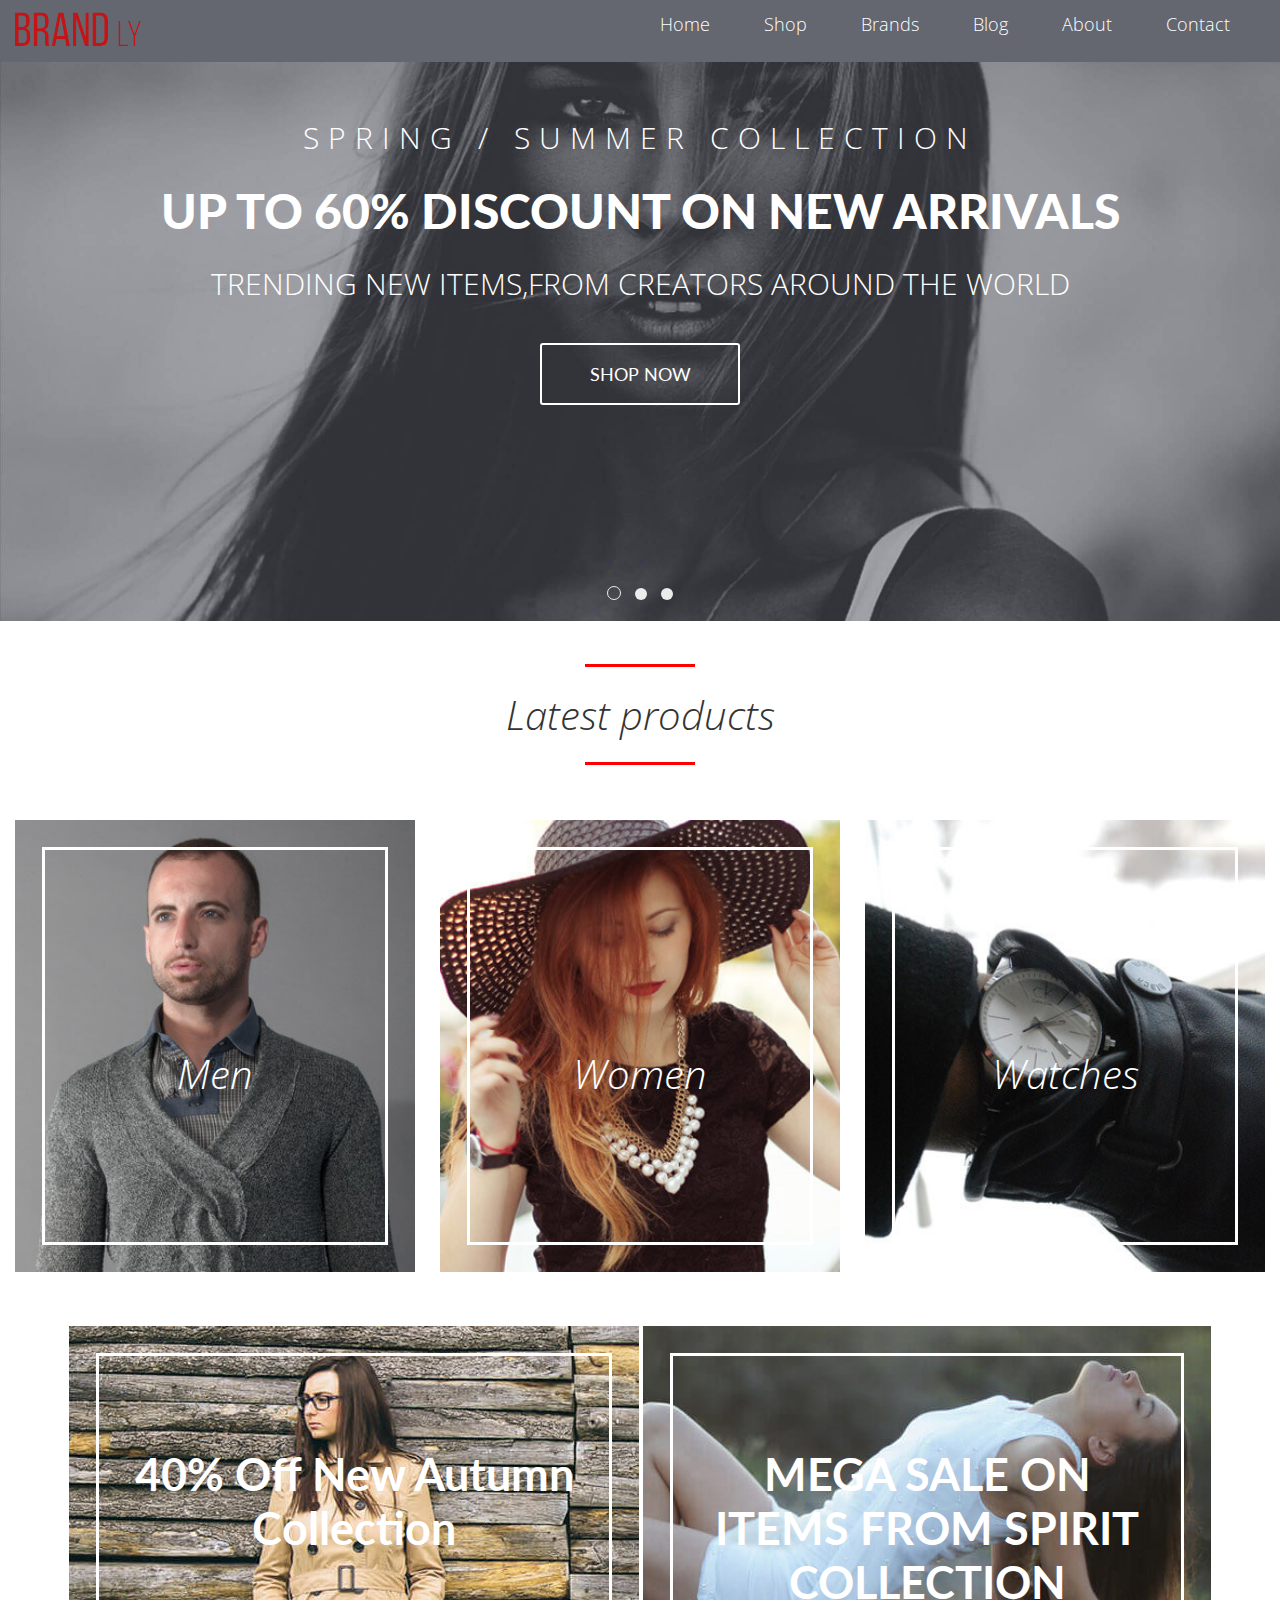
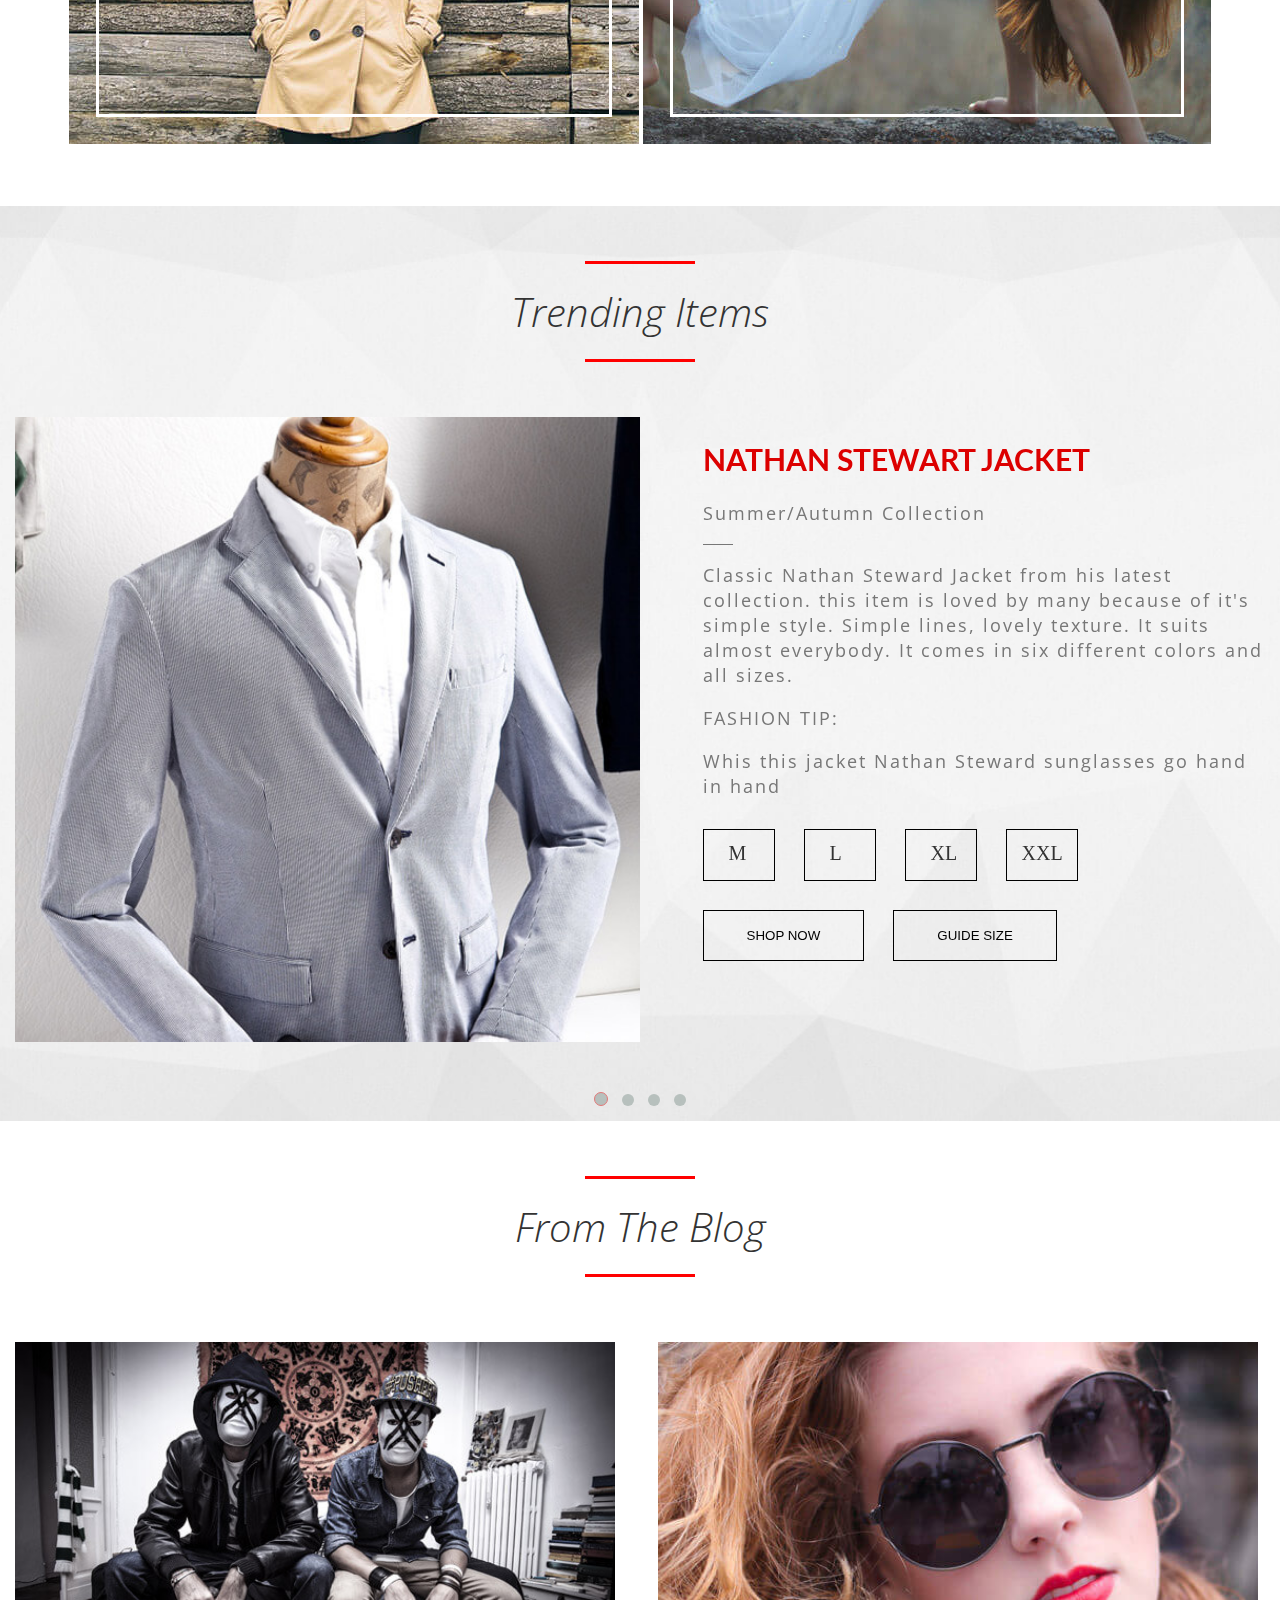
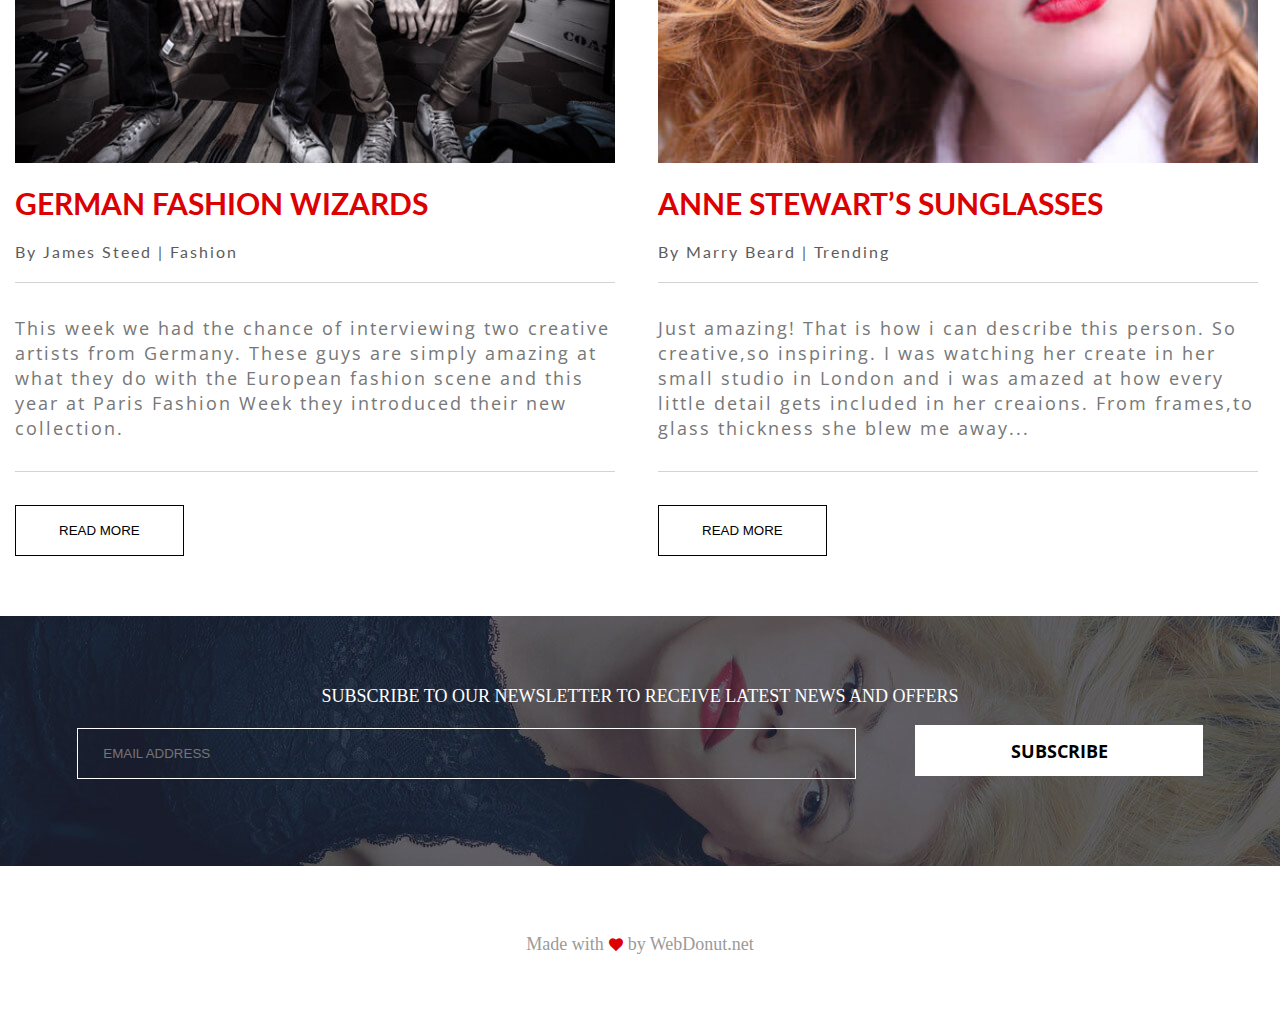
==== index.html @ 44bd0c4a "first push" ====
<!DOCTYPE html>
<html lang="en">
<head>
    <meta charset="UTF-8">
    <title>BrandLy</title>
    <link href='https://fonts.googleapis.com/css?family=Open+Sans:300,300italic,700' rel='stylesheet' type='text/css'>
    <link href='https://fonts.googleapis.com/css?family=Lato:400,700,900' rel='stylesheet' type='text/css'>
    <link rel="stylesheet" href="css/owl.theme.css">
    <link rel="stylesheet" href="css/owl.carousel.css">
    <link rel="stylesheet" href="font/flaticon.css">
    <link rel="stylesheet" href="css/style.css">
    <script src="https://ajax.googleapis.com/ajax/libs/jquery/2.2.0/jquery.min.js"></script>
</head>
<body>
    <header>
       <div id="top-menu" class="header-nav changed">
            <div class="container">
                <div class="logo">
                    <a href="#" title="brandly_logo"><img alt="brandly_logo" src="images/logo.png"></a>
                </div>
                <nav class="menu">
                    <input type="checkbox" id="nav-trigger" class="nav-trigger" />
                    <label class="btn-menu" for="nav-trigger">
                        <span class="first"></span>
                        <span class="second"></span>
                        <span class="third"></span>
                    </label>
                    <ul class="menu top">
                        <li><a title="Home" href="">Home</a></li>
                        <li><a title="Shop" href="">Shop</a></li>
                        <li><a title="Brands" href="">Brands</a></li>
                        <li><a title="Blog" href="">Blog</a></li>
                        <li><a title="About" href="">About</a></li>
                        <li><a title="Contact" href="">Contact</a></li>
                    </ul>
                </nav>
            </div>
       </div>
        <div id="owl-demo" class="owl-carousel owl-theme  top-slider">
            <div class="item">
                <img src="images/banner.jpg">

                    <div class="info">
                        <div class="container">
                <div class="SS_Collect">
                    <h4>Spring / Summer Collection</h4>
                </div>
                <div class="discount">
                    <h1>UP TO 60% DISCOUNT ON NEW ARRIVALS</h1>
                </div>
                <div class="trend">
                    <h4>TRENDING NEW ITEMS,FROM CREATORS AROUND THE WORLD</h4>
                </div>
                <button type="submit">SHOP NOW</button>
            </div>
        </div>
            </div>
            <div class="item">
                <img src="images/banner-2.jpg">

                    <div class="info">
                        <div class="container">
                        <div class="SS_Collect">
                            <h4>Spring / Summer Collection</h4>
                        </div>
                        <div class="discount">
                            <h1>UP TO 60% DISCOUNT ON NEW ARRIVALS</h1>
                        </div>
                        <div class="trend">
                            <h4>TRENDING NEW ITEMS,FROM CREATORS AROUND THE WORLD</h4>
                        </div>
                        <button type="submit">SHOP NOW</button>
                    </div>
                </div>
            </div>
            <div class="item">
                <img src="images/banner-3.jpg">
                <div class="info">
                <div class="container">

                        <div class="SS_Collect">
                            <h4>Spring / Summer Collection</h4>
                        </div>
                        <div class="discount">
                            <h1>UP TO 60% DISCOUNT ON NEW ARRIVALS</h1>
                        </div>
                        <div class="trend">
                            <h4>TRENDING NEW ITEMS,FROM CREATORS AROUND THE WORLD</h4>
                        </div>
                        <button type="submit">SHOP NOW</button>
                    </div>
                </div>
            </div>
        </div>
    </header>
    <div class="main-content">
        <div class="container">
            <div class="block latest">
                <div class="block-title">
                    <hr/>
                    <h3>Latest products</h3>
                    <hr/>
                </div>
                <div class="latest-products">
                    <figure class="product men">
                        <img alt="man" src="images/men.jpg">
                        <div class="mask"></div>
                        <figcaption><h3>Men</h3></figcaption>
                    </figure>
                    <figure class="product women">
                        <img alt="woman" src="images/women.jpg">
                        <div class="mask"></div>
                        <figcaption><h3>Women</h3></figcaption>
                    </figure>
                    <figure class="product watches">
                        <img alt="watch" src="images/watch.jpg">
                        <div class="mask"></div>
                        <figcaption><h3>Watches</h3></figcaption>
                    </figure>
                </div>
                <div class="collect">
                    <figure class="product autumn">
                        <img alt="woman" src="images/woman_1.jpg">
                        <div class="mask"></div>
                        <figcaption><h2>40% Off New Autumn Collection</h2></figcaption>
                    </figure>
                    <figure class="product spirit">
                        <img alt="woman" src="images/woman_2.jpg">
                        <div class="mask"></div>
                        <figcaption><h2>MEGA SALE ON ITEMS FROM SPIRIT COLLECTION</h2></figcaption>
                    </figure>
                </div>
            </div>
        </div>
        <div class="block trending">
            <div class="container">
                <div class="block-title">
                    <hr/>
                    <h3>Trending Items</h3>
                    <hr/>
                </div>
                <div id="owl-demo" class="owl-carousel owl-theme">
                    <div class="item">
                        <figure class="trending-img">
                            <img src="images/suit.jpg" alt="men's jacket">
                        </figure>
                        <div class="trending-caption">
                            <h4>NATHAN STEWART JACKET</h4>
                            <p>Summer/Autumn Collection</p>
                            <hr>
                            <p>Classic Nathan Steward Jacket from his latest collection.
                            this item is loved by many because of it's simple style.
                            Simple lines, lovely texture. It suits almost everybody.
                            It comes in six different colors and all sizes.</p>
                            <p>FASHION TIP:</p>
                            <p>Whis this jacket Nathan Steward sunglasses go hand in hand</p>
                            <form class="size">
                                <input type="checkbox" id="m-size">
                                <label for="m-size"></label>
                                <input type="checkbox" id="l-size">
                                <label for="l-size"></label>
                                <input type="checkbox" id="xl-size">
                                <label for="xl-size"></label>
                                <input type="checkbox" id="xxl-size">
                                <label for="xxl-size"></label>
                                <button>SHOP NOW</button>
                                <button>GUIDE SIZE</button>
                            </form>
                        </div>
                    </div>
                    <div class="item">
                        <figure class="trending-img">
                            <img src="images/suit.jpg" alt="men's jacket">
                        </figure>
                        <div class="trending-caption">
                            <h4>NATHAN STEWART JACKET</h4>
                            <p>Summer/Autumn Collection</p>
                            <hr>
                            <p>Classic Nathan Steward Jacket from his latest collection.
                                this item is loved by many because of it's simple style.
                                Simple lines, lovely texture. It suits almost everybody.
                                It comes in six different colors and all sizes.</p>
                            <p>FASHION TIP:</p>
                            <p>Whis this jacket Nathan Steward sunglasses go hand in hand</p>
                            <form class="size">
                                <input type="checkbox" id="m-size3">
                                <label for="m-size3"></label>
                                <input type="checkbox" id="l-size3">
                                <label for="l-size3"></label>
                                <input type="checkbox" id="xl-size3">
                                <label for="xl-size3"></label>
                                <input type="checkbox" id="xxl-size3">
                                <label for="xxl-size3"></label>
                                <button>SHOP NOW</button>
                                <button>GUIDE SIZE</button>
                            </form>
                        </div>
                    </div>
                    <div class="item">
                        <figure class="trending-img">
                            <img src="images/suit.jpg" alt="men's jacket">
                        </figure>
                        <div class="trending-caption">
                            <h4>NATHAN STEWART JACKET</h4>
                            <p>Summer/Autumn Collection</p>
                            <hr>
                            <p>Classic Nathan Steward Jacket from his latest collection.
                                this item is loved by many because of it's simple style.
                                Simple lines, lovely texture. It suits almost everybody.
                                It comes in six different colors and all sizes.</p>
                            <p>FASHION TIP:</p>
                            <p>Whis this jacket Nathan Steward sunglasses go hand in hand</p>
                            <form class="size">
                                <input type="checkbox" id="m-size2">
                                <label for="m-size2"></label>
                                <input type="checkbox" id="l-size2">
                                <label for="l-size2"></label>
                                <input type="checkbox" id="xl-size2">
                                <label for="xl-size2"></label>
                                <input type="checkbox" id="xxl-size2">
                                <label for="xxl-size2"></label>
                                <button>SHOP NOW</button>
                                <button>GUIDE SIZE</button>
                            </form>
                        </div>
                    </div>
                    <div class="item">
                        <figure class="trending-img">
                            <img src="images/suit.jpg" alt="men's jacket">
                        </figure>
                        <div class="trending-caption">
                            <h4>NATHAN STEWART JACKET</h4>
                            <p>Summer/Autumn Collection</p>
                            <hr>
                            <p>Classic Nathan Steward Jacket from his latest collection.
                                this item is loved by many because of it's simple style.
                                Simple lines, lovely texture. It suits almost everybody.
                                It comes in six different colors and all sizes.</p>
                            <p>FASHION TIP:</p>
                            <p>Whis this jacket Nathan Steward sunglasses go hand in hand</p>
                            <form class="size">
                                <input type="checkbox" id="m-size1">
                                <label for="m-size1"></label>
                                <input type="checkbox" id="l-size1">
                                <label for="l-size1"></label>
                                <input type="checkbox" id="xl-size1">
                                <label for="xl-size1"></label>
                                <input type="checkbox" id="xxl-size1">
                                <label for="xxl-size1"></label>
                                <button>SHOP NOW</button>
                                <button>GUIDE SIZE</button>
                            </form>
                        </div>
                    </div>
                </div>
            </div>
        </div>
        <div class="block from-blog">
            <div class="container">
                <div class="block-title">
                    <hr/>
                    <h3>From The Blog</h3>
                    <hr/>
                </div>
                <!--<div id="owl-demo"  class="owl-carousel owl-theme">-->
                <div class="item">
                    <figure class="post wizards">
                        <img src="images/wizards.jpg" alt="GERMAN FASHION WIZARDS">
                        <figcaption>
                            <h4>GERMAN FASHION WIZARDS</h4>
                            <p class="author">By James Steed   |   Fashion</p>
                            <p class="caption">This week we had the chance of interviewing two creative artists from Germany. These guys are simply amazing at what they do with the
                                European fashion scene and this year at Paris Fashion Week they
                                introduced their new collection.</p>
                            <button>READ MORE</button>
                        </figcaption>
                    </figure>
                </div>
                <div class="item">
                    <figure class="post sunglasses">
                        <img src="images/sunglasses.jpg" alt="ANNE STEWART’S SUNGLASSES">
                        <figcaption>
                            <h4>ANNE STEWART’S SUNGLASSES</h4>
                            <p class="author">By Marry Beard   |   Trending</p>
                            <p class="caption">Just amazing! That is how i can describe this person. So creative,so inspiring.
                                I was watching her create in her small studio in London and i was amazed at how every little detail gets included in her creaions.
                                From frames,to glass thickness she blew me away...</p>
                            <button>READ MORE</button>
                        </figcaption>
                    </figure>
                </div>
               <!-- <div class="item">
                    <figure class="post wizards">
                        <img src="images/wizards.jpg" alt="GERMAN FASHION WIZARDS">
                        <figcaption>
                            <h4>GERMAN FASHION WIZARDS</h4>
                            <p class="author">By James Steed   |   Fashion</p>
                            <p class="caption">This week we had the chance of interviewing two creative artists from Germany. These guys are simply amazing at what they do with the
                                European fashion scene and this year at Paris Fashion Week they
                                introduced their new collection.</p>
                            <button>READ MORE</button>
                        </figcaption>
                    </figure>
                </div> -->
            </div>
        </div>
        <div class="subscribe">
            <div class="container">
                <p>SUBSCRIBE TO OUR NEWSLETTER TO RECEIVE LATEST NEWS AND OFFERS</p>
                <input type="email" id="sub-email">
                <button type="submit">SUBSCRIBE</button>
            </div>
        </div>
    </div>
    <footer>
        <div class="container">
            <p>Made with<span class="glyph-icon flaticon-favorite"></span>by WebDonut.net</p>
        </div>
    </footer>

    <script src="js/slick.min.js" type="text/javascript"></script>
    <script src="js/owl.carousel.min.js" type="text/javascript"></script>
<script>
    $(document).ready(function() {
                $(".owl-carousel").owlCarousel({
                    //  autoPlay: 3000, //Set AutoPlay to 3 seconds
                    items : 1,
                    itemsDesktop : [1199,1],
                    itemsDesktopSmall : [979,1],
                    navigation : true, // Show next and prev buttons
                    slideSpeed : 300,
                    paginationSpeed : 400,
                    singleItem:true

            // "singleItem:true" is a shortcut for:
            // items : 1,
            // itemsDesktop : false,
            // itemsDesktopSmall : false,
            // itemsTablet: false,
            // itemsMobile : false

        });
        // adding placeholder
                (function($) {
                    $('#sub-email').attr('placeholder','EMAIL ADDRESS');
                })(jQuery);

                // change top menu
                    var $menu = $("#top-menu");
                    $(window).scroll(function(){
                        if ( $(this).scrollTop() > 800 && $menu.hasClass("header-nav") ){
                            $menu.removeClass("header-nav").addClass("changed");
                        } else if($(this).scrollTop() <= 800 && $menu.hasClass("changed")) {
                            $menu.removeClass("changed").addClass("header-nav");
                        }
                    });
            });

</script>
    </body>
</html>
---- font/flaticon.css ----
/*
  	Flaticon icon font: Flaticon
  	Creation date: 16/03/2016 12:32
  	*/

@font-face {
  font-family: "Flaticon";
  src: url("./Flaticon.eot");
  src: url("./Flaticon.eot?#iefix") format("embedded-opentype"),
       url("./Flaticon.woff") format("woff"),
       url("./Flaticon.ttf") format("truetype"),
       url("./Flaticon.svg#Flaticon") format("svg");
  font-weight: normal;
  font-style: normal;
}

@media screen and (-webkit-min-device-pixel-ratio:0) {
  @font-face {
    font-family: "Flaticon";
    src: url("./Flaticon.svg#Flaticon") format("svg");
  }
}

[class^="flaticon-"]:before, [class*=" flaticon-"]:before,
[class^="flaticon-"]:after, [class*=" flaticon-"]:after {   
  font-family: Flaticon;
        font-size: 20px;
font-style: normal;
margin-left: 20px;
}

.flaticon-favorite:before { content: "\f100"; }
.flaticon-web:before { content: "\f101"; }
---- css/style.css ----
body {
    margin: 0;
    width: 100%;
    background-color: #fff;
}
.container {
    overflow:hidden;
    margin: 0 auto;
    width: 1170px;
}
h1 {
    font-size: 58px;
}
h2 {
     font-size: 45px;
 }
h3 {
    font-size: 40px;
}
h4 {
   font-size: 30px;
}
p {
    font-size: 18px;
}
button:hover{
    cursor: pointer;
}
/*ul.menu.top li a:active, ul.menu.top li a:visited, ul.menu.top li a:focus, ul.menu.top li a:hover{
    color: #dc0909;
}*/
/* HEADER */
header {
    height: auto;
    /*  background: url(../images/banner.jpg) no-repeat center center;
      background-size: cover;*/
    color: #fff;
}

.header-nav {
    position: fixed;
    z-index: 10;
    display: block;
    overflow: hidden;
    padding-top: 28px;
    width: 100%;
}
.changed {
    position: fixed;
    z-index: 10;
    margin: auto;
    padding: 12px 0;
    width: 100%;
    background: #646670;
    transition-duration: 0.8s;
}
.header-nav input[type=checkbox], .changed input[type=checkbox] {
    display: none;
}
.logo {
    float: left;
    width: 30%;
}

header nav.menu {
    float: right;
    width: 70%;
}
ul.menu.top{
    margin: 0;
    padding-left: 0;
}
ul.menu.top li {
    display: inline;
}
ul.menu.top li a{
    padding-left: 73px;
    font-family: 'Open Sans', sans-serif;
    font-size: 18px;
    font-weight: 300;
    color: #fff;
    text-decoration: none;
}
header .owl-theme .owl-controls {
    margin-top: -40px;
}
header .owl-item {
    position: relative;
}
header .info {
    position: absolute;
    top: 30%;
    width: 100%;
    padding: 0;
    text-align: center;
    text-transform: uppercase;
}
header .owl-theme .owl-controls .owl-page span {
    background: #fff;
    opacity: 0.9;
}
header .owl-controls .owl-page.active span {
    background: none;
    border: 1px solid #fff;
}

.info h1 {
    margin: 0;
    font-family: 'Lato', sans-serif;
    font-weight: 900;
}
.info h4 {
    font-family: 'Open Sans', sans-serif;
    font-weight: 300;
}
.SS_Collect h4 {
    letter-spacing: 9px;
}
header .info button {
    margin-top: 15px;
    width: 200px;
    height: 62px;
    background: none;
    border: 2px solid #fff;
    border-radius: 3px;
    font-family: 'Lato', sans-serif;
    font-size: 18px;
    color: #fff;

}
header .info button:hover {
    box-shadow: inset 0 0 7px 0 #fff;
}
/* Start Main Content */
/** latest products **/
.block-title {
    margin: 55px 0;
}
.block-title h3, figcaption h3 {
    margin: 20px 0;
    font-family: 'Open Sans', sans-serif;
    font-style: italic;
    font-weight: 300;
    text-align: center;
    color: rgb( 51, 51, 51 );
}
.block-title hr{
    width: 110px;
    height: 3px;
    background-color: red;
    border: none;
}
.latest-products figure.product {
    width: 32%;
}
figure.product {
    position: relative;
    display: inline-block;
    margin: 0;
}
figure.product img {
    float: left;
    width: 100%;
    height: auto;
    outline-offset: -30px;
    outline: 3px solid #fff;
}
figure.product .mask {
    position: absolute;
    top: 0;
    width: 100%;
    height: 100%;
    background: #222533;
    opacity: 0;
    -webkit-transition: opacity .75s ease-in-out;
    -moz-transition: opacity .75s ease-in-out;
    -ms-transition: opacity .75s ease-in-out;
    -o-transition: opacity .75s ease-in-out;
    transition: opacity .75s ease-in-out;


}
figure.product .mask:hover {
    outline-offset: -30px;
    outline: 3px solid #fff;
    opacity: 0.7;
}
figure.product figcaption {
    position: absolute;
    top: 50%;
    left: 0;
    width: 100%;
}
figcaption h3 {
    margin: 0;
    color: #fff;
}
figure.product.women {
    margin: 0 2%;
}
figure.product.men {
    float: left;
}
figure.product.watches {
    float: right;
}

.collect {
    margin-top: 25px;
    overflow: hidden;
    text-align: center;
}

.product.autumn {
    float: left;
}
.product.spirit {
    float: right;
}
figure.product.autumn figcaption, figure.product.spirit figcaption {
    position: absolute;
    top: 20%;
    left: 0;
    padding: 0 50px;
    width: 100%;
    box-sizing: border-box;
    text-align: center;
}
.collect figcaption h2 {
    font-family: 'Lato', sans-serif;
    font-weight: 700;
    color: #fff;
}
/** trending items **/
#owl-demo .item img {
    display: block;
    width: 100%;
    height: auto;
}
.owl-controls{
    margin-top: 45px;
    text-align: center;
}
.owl-controls .owl-page{
    display: inline-block;
}
.owl-controls .owl-page span {
    display: inline-block;
    margin-right: 10px;
    width: 13px;
    height: 13px;
    background: #868686;
    border-radius: 50%;
}
.owl-page.active span{
    background: none;
    border:1px solid #dc0909;
}
.owl-buttons{
    display: none;
}
.trending {
    clear: both;
    margin-top: 58px;
    height: 915px;
    background: url("../images/trending_bg.jpg") no-repeat center center;
    background-size: cover;
}
.trending figure {
    float: left;
    margin: 0;
    width: 50%;
}
.trending-caption {
    float: right;
    overflow: hidden;
    width: 45%;
}
.trending-caption hr{
    margin: auto 0;
    width: 30px;
    height: 1px;
    background: #777777;
    border: none;
}
.trending-caption h4, .post h4 {
    font-family: 'Lato', sans-serif;
    font-weight: 700;
    color: rgb( 220, 0, 0 );
}
.trending-caption h4 {
    margin: 24px 0;
}
.trending-caption p, .post figcaption p {
    font-family: 'Open Sans', sans-serif;
    line-height: 25px;
    letter-spacing: 2px;
    color: #777;
}
form.size{
    margin-top: 30px;
    width:100%;
}
form.size label{
    margin-right: 25px;
}
form.size input[type=checkbox] {
    display: none;
}
form.size input + label:after {
    position: absolute;
    top: 12px;
    left: 25px;
    font-size: 20px;
    color: rgb(51, 51, 51); /* Color of the checkmark */
}
form.size input#m-size + label:after,
form.size input#m-size1 + label:after,
form.size input#m-size2 + label:after,
form.size input#m-size3 + label:after {
     content: 'M';
 }
form.size input#l-size + label:after,
form.size input#l-size1 + label:after,
form.size input#l-size2 + label:after,
form.size input#l-size3 + label:after {
     content: 'L';
}
form.size input#xl-size + label:after,
form.size input#xl-size1 + label:after,
form.size input#xl-size2 + label:after,
form.size input#xl-size3 + label:after {
    content: 'XL';
}
form.size input#xxl-size + label:after,
form.size input#xxl-size1 + label:after,
form.size input#xxl-size2 + label:after,
form.size input#xxl-size3 + label:after {
    content: 'XXL';
    left: 15px;
}
form.size input[type=checkbox] + label {
    position: relative;
    display: inline-block;
    width: 70px;
    height: 50px;
    border: 1px solid #000; /* border of the checkbox */
}
form.size input[type=checkbox]:checked + label {
    background: rgb(51, 51, 51);
    color: #fff;
}
form.size input[type=checkbox]:checked + label:after {
    color: #fff;
}
form.size button, figure.post button {
    margin-right: 25px;
    padding: 17px 43px;
    background: none;
    border: 1px solid #000;
}
form.size button:hover, figure.post button:hover {
    box-shadow: inset 0 0 7px 0 #9e9e9e;
}
form.size button {
    margin-top: 25px;
}
figure.post button {
    margin-top: 15px;
}

/* From the blog */
.from-blog .post {
    position: relative;
    display: inline-block;
    margin: 10px 7px 60px 0;
    width: 48%;
}
.from-blog .post img {
    width: 100%;
}
figure.post.wizards {
    float: left;
}
figure.post.sunglasses {
    float: right;
}
figcaption p.author {
    opacity: 0.8;
    font-family: 'Lato', sans-serif;
    font-size: 16px;
    color: rgb(51,51,51);
}
.post figcaption p.caption {
    padding: 33px 0 30px 0;
    border-top: 1px solid #d3d3d3;
    border-bottom: 1px solid #d3d3d3;
}
.post h4 {
    margin: 18px 0;
}

/* subscrib block */
.subscribe {
    clear: both;
    height: 250px;
    background: url("../images/subscribe.jpg") no-repeat center center;
    background-size: cover;
    color: #fff;
}
.subscribe p {
    margin-top: 70px;
}
.subscribe input {
    margin-right: 130px;
    padding-left: 25px;
    width: 60%;
    height: 47px;
    background: none;
    border: 1px solid #fff;
    color: #fff;
}
.subscribe button {
    width: 23%;
    height: 51px;
    background-color: #fff;
    border: none;
    font-family: 'Open Sans', sans-serif;
    font-size: 18px;
    font-weight: 700;
    color: #000;
}
footer {
    height: 160px;
    text-align: center;
}
footer p {
    padding-top: 50px;
    color: #9a9a9a;
}
[class^="flaticon-"]:before, [class*=" flaticon-"]:before, [class^="flaticon-"]:after, [class*=" flaticon-"]:after {
    margin: 0 5px;
    font-size: 14px;
}
footer p span {
    color: #dc0000;
}

@media all and (max-width: 1300px){
    h1 {
        font-size: 48px;
    }
    .container {
        padding: 0 15px;
        width: auto;
        box-sizing: border-box;
    }
    ul.menu.top {
        float: right;
    }
    ul.menu.top li a {
        padding: 0 35px 0 15px;
    }
    header .info {
        top: 15%;
    }
    .info h4 {
        margin: 24px;
    }
    .collect .product {
        float: none;
    }
    .product.spirit{
        margin-top: 25px;
    }
    .subscribe {
        text-align: center;
    }
    .subscribe input {
        margin-right: 55px;
    }
}
@media all and (max-width: 990px){
    h1 {
        font-size: 36px;
    }
    h4 {
        font-size: 20px;
    }
    .logo {
        width: 15%;
    }
    header nav.menu {
        width: 85%;
    }
    ul.menu.top li a {
        padding: 0 10px 0 25px;
    }
    .info h4 {
        margin: 20px;
    }
    header .info button {
        width: 170px;
        height: 40px;
        font-size: 16px;
    }
    .latest-products figure.product {
        display: block;
        float: none;
        overflow: hidden;
        margin: 40px auto;
        width: 50%;
    }
    .trending {
        height: auto;
        text-align: center;
    }
    .trending figure, .trending-caption {
        float: none;
        width: 100%;
    }
    .trending-caption hr {
        margin: auto;
    }
    form.size button {
        display: block;
        margin: 25px auto;
    }
    form.size input[type="checkbox"] + label {
        width: 50px;
        height: 38px;
    }
    form.size input + label::after {
        top: 8px;
        left: 15px;
    }
    form.size input#xxl-size + label:after,
    form.size input#xxl-size1 + label:after,
    form.size input#xxl-size2 + label:after,
    form.size input#xxl-size3 + label:after {
        content: 'XXL';
        left: 8px;
    }
    .owl-controls {
        margin: 25px 0;
    }
    .subscribe p {
        margin-top: 40px;
    }
    .subscribe input, .subscribe button {
        display: block;
        margin: 20px auto;
    }
}
@media all and (max-width: 768px){
    h1 {
        font-size: 24px;
    }
    h2 {
        font-size: 22px;
    }
    h3 {
        font-size: 20px;
    }
    h4 {
        font-size: 18px;
    }
    p {
        font-size: 16px;
    }
    .logo img {
        width: 100%;
    }
    ul.menu.top li {
        display: list-item;
        padding: 15px;
        text-align: right;
    }
    ul.menu.top {
        position: fixed;
        top: 0;
        right: -200px;
        z-index: 2;
        display: block;
        margin: 0;
        padding: 10px;
        width: 200px;
        height: 350px;
        box-sizing: border-box;
        background: #646670;
        transition: left .2s;
        list-style:none;
        -webkit-transform: translateZ(0);
        -webkit-backface-visibility: hidden;
    }
    .btn-menu {
        position: fixed;
        top: 5px;
        right: 5px;
        z-index: 3;
        padding: 5px;
        width: 25px;
        background: none;
        cursor: pointer;
        color: #fff;
        transition: left .23s;
        -webkit-transform: translateZ(0);
        -webkit-backface-visibility: hidden;
    }
    .btn-menu span {
        position: relative;
        display: block;
        margin: 5px 0 0;
        height: 5px;
        background-color: #fff;
        transition: all .1s linear .23s;
    }
    .btn-menu span.first {
        margin-top: 0;
    }
    .nav-trigger:checked ~ .btn-menu {
        right: 160px;
    }
    .nav-trigger:checked ~ ul.menu.top {
        right: 0;
    }
    .nav-trigger:checked ~ .btn-menu span.first {
        top: 10px;
        -webkit-transform: rotate(45deg);
    }
    .nav-trigger:checked ~ .btn-menu span.second {
        opacity: 0;
    }
    .nav-trigger:checked ~ .btn-menu span.third {
        top: -10px;
        -webkit-transform: rotate(-45deg);
    }
    header .info {
        top: 30%;
    }
    header .info h4 {
        display: none;
    }
    header .info button {
        width: 170px;
        height: 50px;
        font-size: 16px;
    }
    .block-title {
        margin: 20px 0;
    }
    .latest-products figure.product {
        width: 80%;
    }
    .from-blog .post {
        margin-top: 40px;
        width: 100%;
        text-align: center;
    }
    .from-blog .post img {
        width: 60%;
    }
    .post figcaption p.caption {
        padding: 10px 0;
    }
    .subscribe button {
        width: 40%;
    }
    footer {
        height: 100px;
    }
    footer p {
        padding-top: 25px;
    }
}
@media all and (max-width: 500px) {
    h1 {
        font-size: 16px;
    }
    h2 {
       font-size: 20px;
    }
    header .owl-item .item .info {
        margin-top: 3%;
    }
    header .info button {
        width: 120px;
        height: 34px;
        font-size: 14px;
    }
    .owl-theme .owl-controls .owl-page span {
        margin: 5px 17px;
    }
    .subscribe p {
        margin-top: 20px;
    }
    .subscribe button {
        width: 70%;
    }
}
@media all and (max-width: 350px) {
    .info h1 {
        display: none;
    }
    .block-title h3 {
        margin: 10px 0;
    }
}
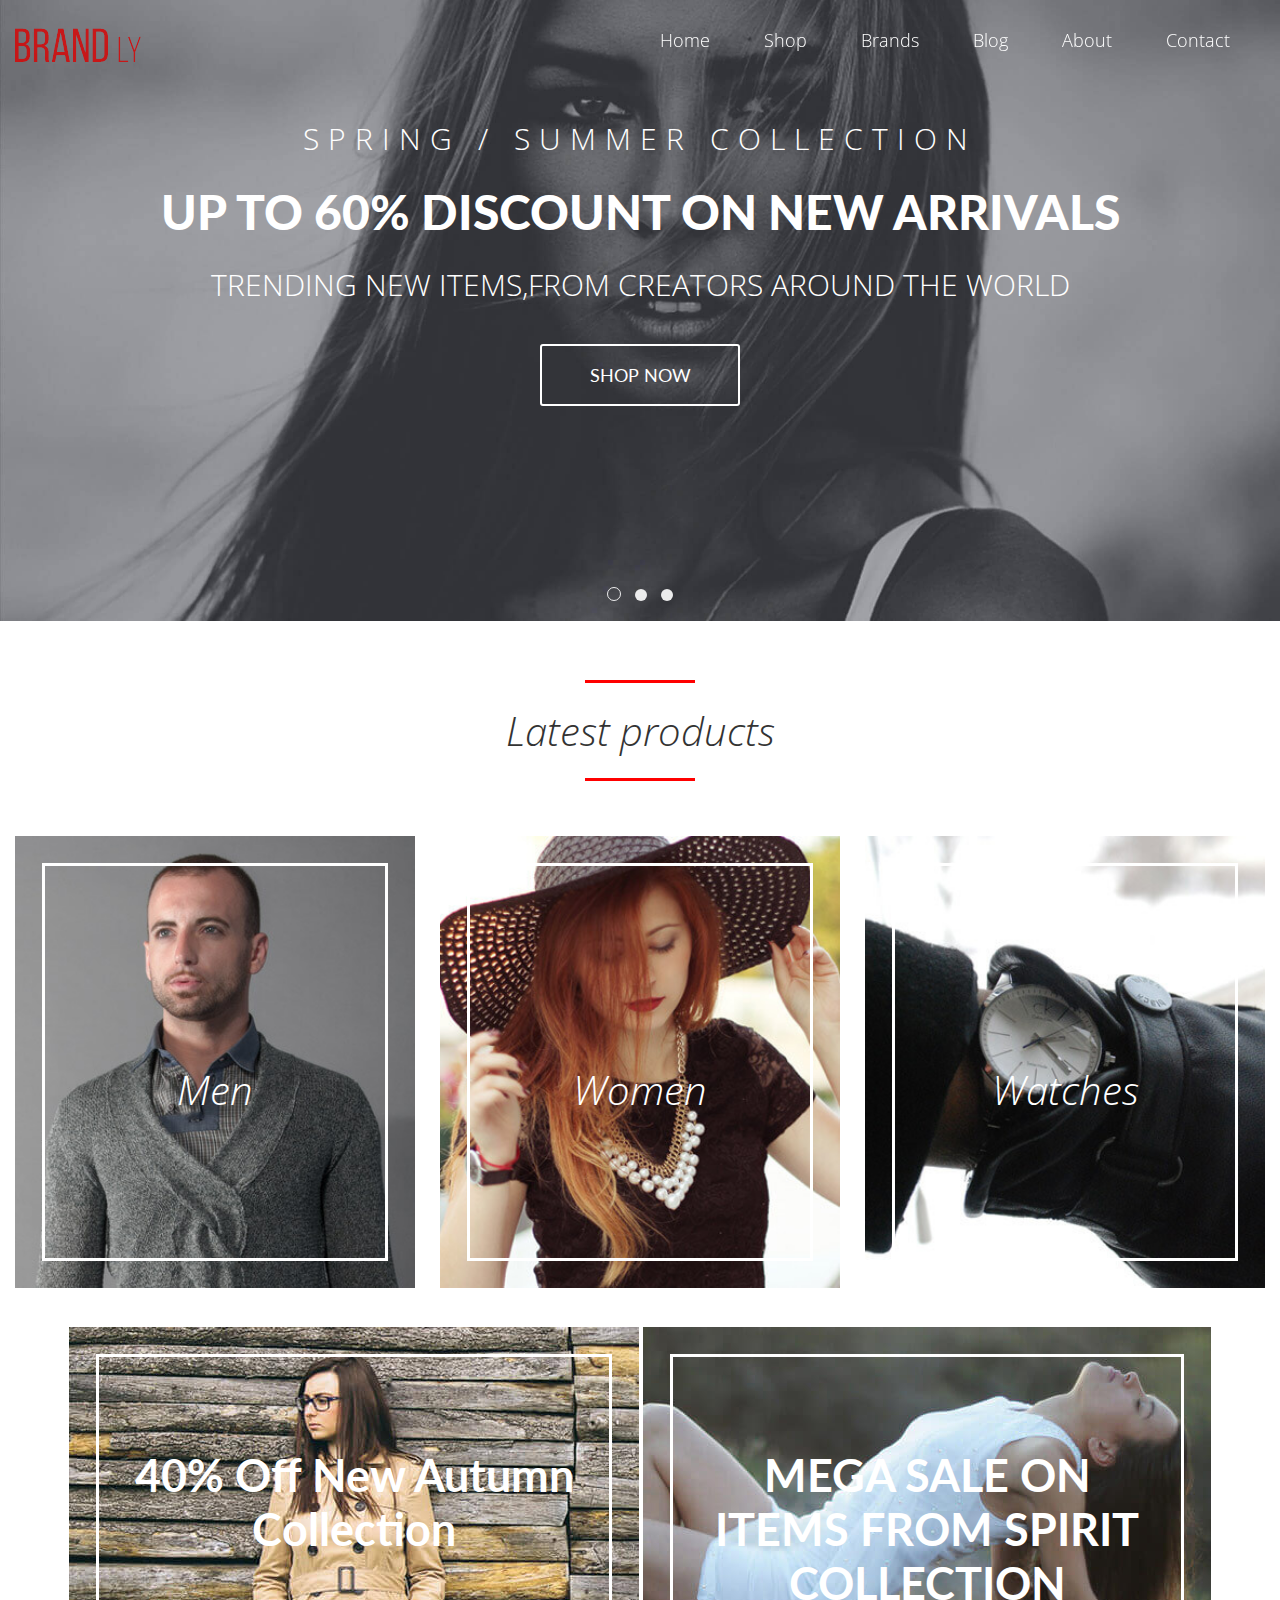
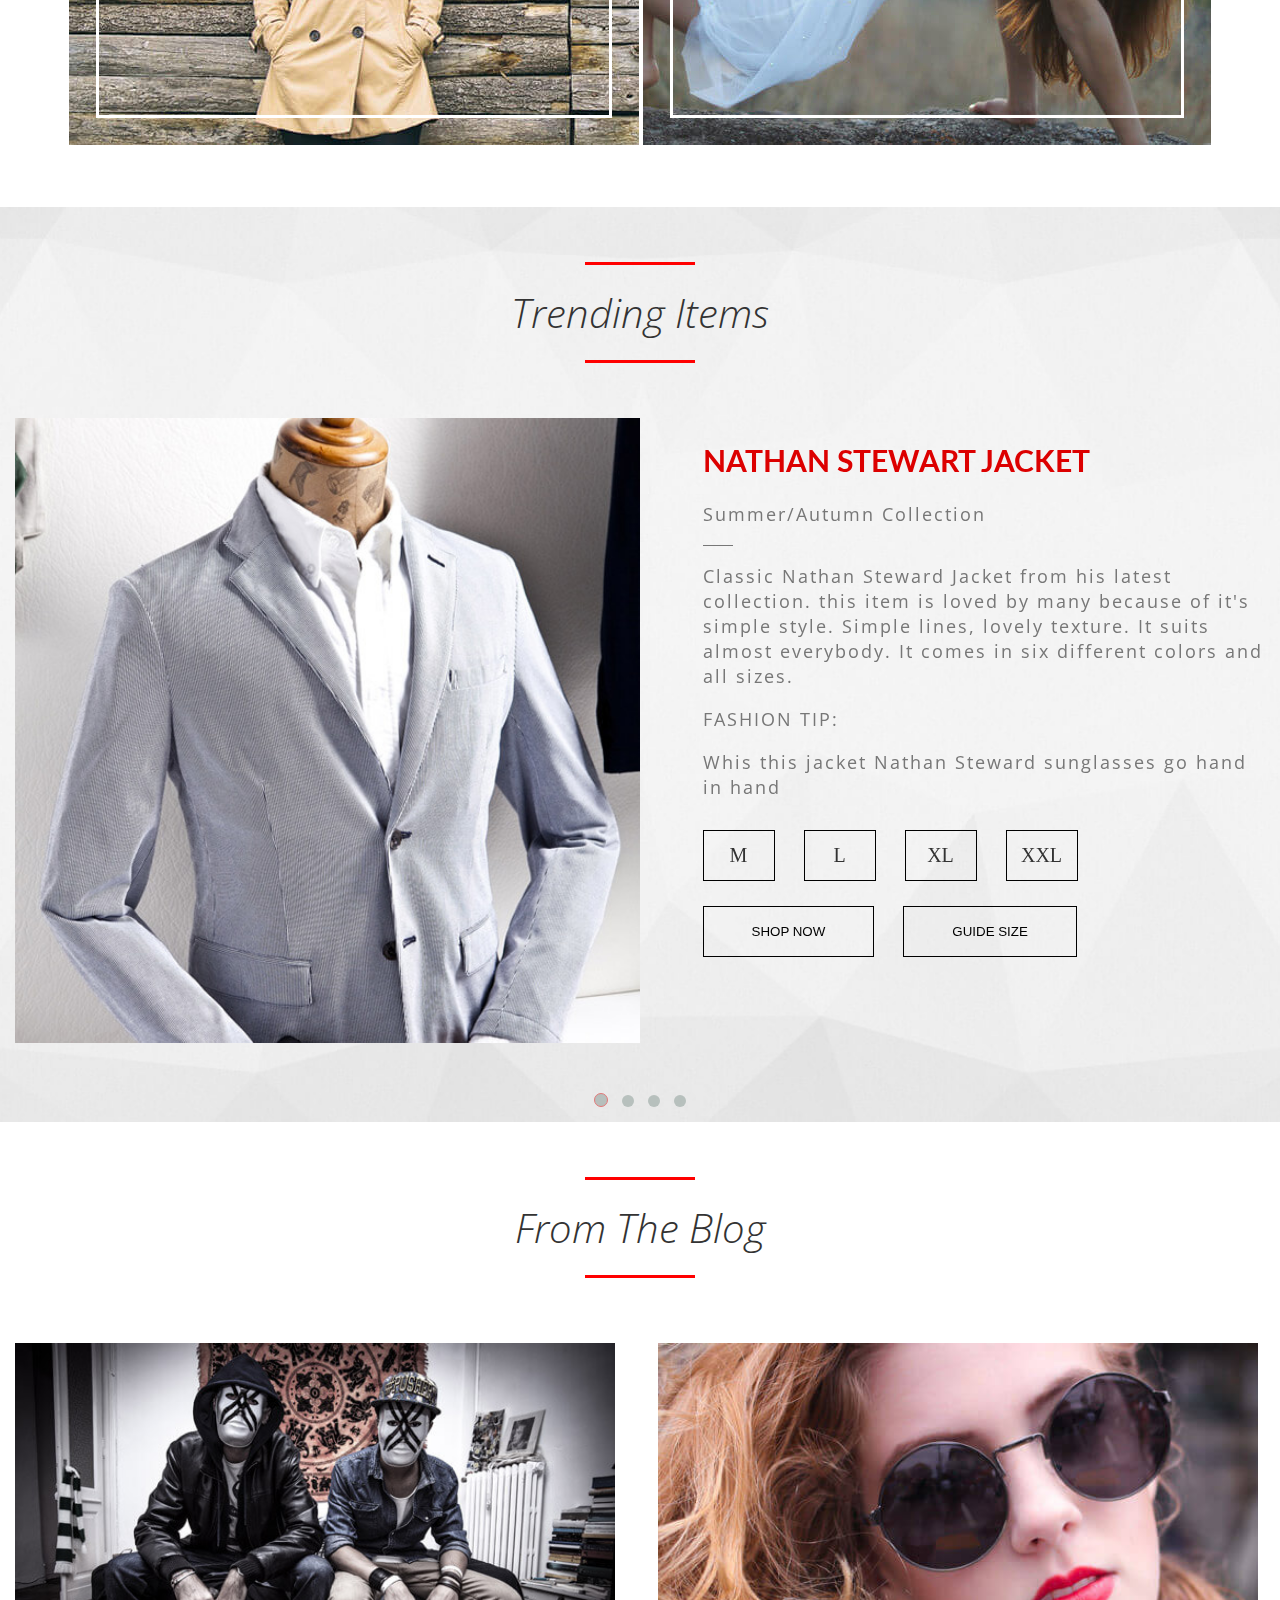
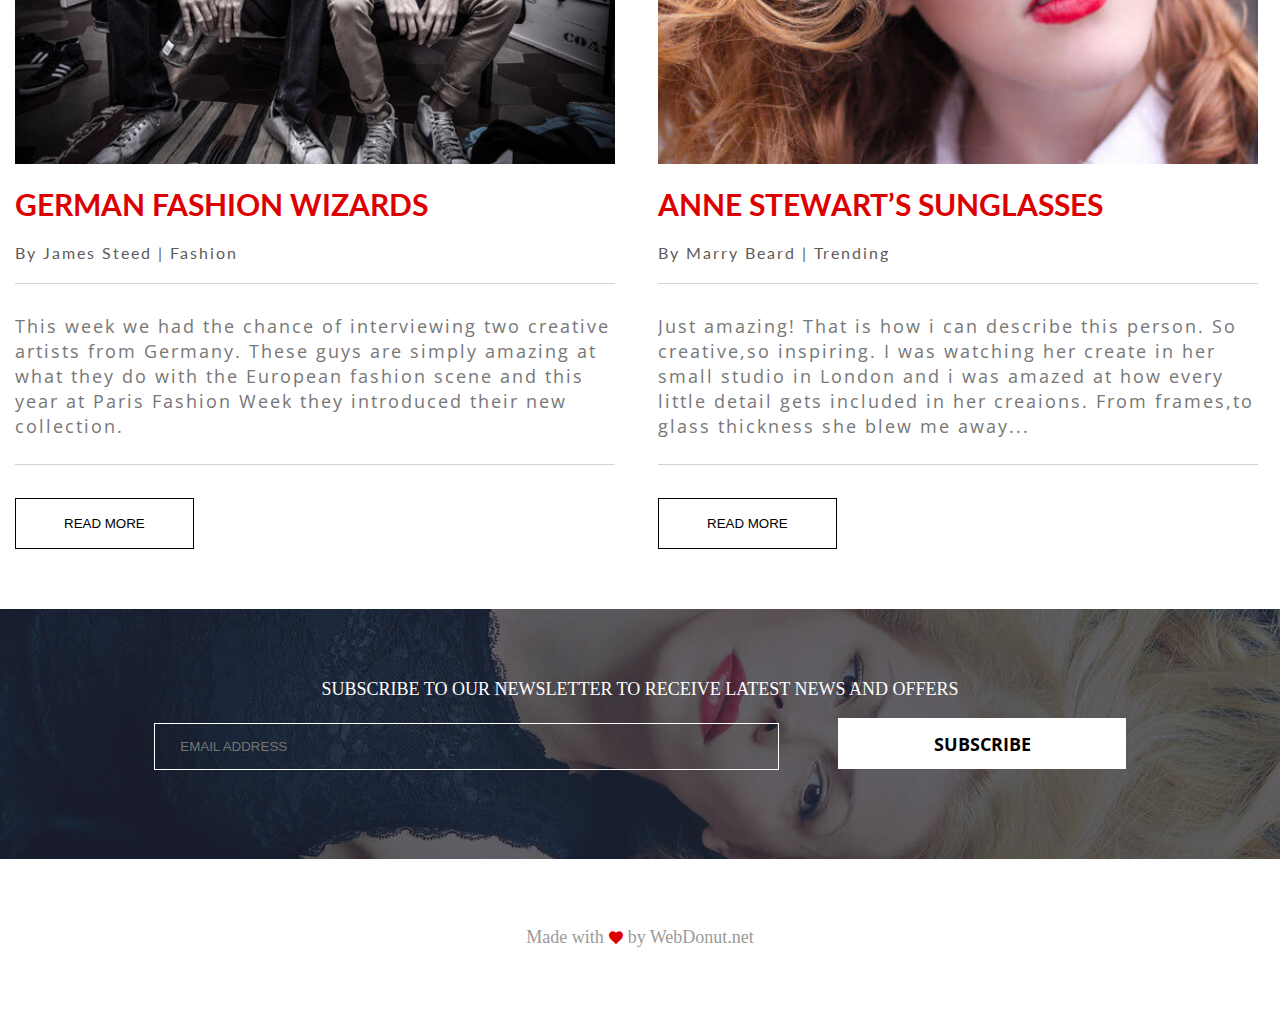
==== commit ebd84bd7: "changes" ====
--- a/index.html
+++ b/index.html
@@ -2,7 +2,9 @@
 <html lang="en">
 <head>
     <meta charset="UTF-8">
+    <meta name="viewport" content="width=device-width, initial-scale=1">
     <title>BrandLy</title>
+    <link rel="stylesheet" href="css/normalize.css">
     <link href='https://fonts.googleapis.com/css?family=Open+Sans:300,300italic,700' rel='stylesheet' type='text/css'>
     <link href='https://fonts.googleapis.com/css?family=Lato:400,700,900' rel='stylesheet' type='text/css'>
     <link rel="stylesheet" href="css/owl.theme.css">
@@ -13,7 +15,7 @@
 </head>
 <body>
     <header>
-       <div id="top-menu" class="header-nav changed">
+       <div id="top-menu" class="header-nav">
             <div class="container">
                 <div class="logo">
                     <a href="#" title="brandly_logo"><img alt="brandly_logo" src="images/logo.png"></a>
@@ -289,19 +291,6 @@
                         </figcaption>
                     </figure>
                 </div>
-               <!-- <div class="item">
-                    <figure class="post wizards">
-                        <img src="images/wizards.jpg" alt="GERMAN FASHION WIZARDS">
-                        <figcaption>
-                            <h4>GERMAN FASHION WIZARDS</h4>
-                            <p class="author">By James Steed   |   Fashion</p>
-                            <p class="caption">This week we had the chance of interviewing two creative artists from Germany. These guys are simply amazing at what they do with the
-                                European fashion scene and this year at Paris Fashion Week they
-                                introduced their new collection.</p>
-                            <button>READ MORE</button>
-                        </figcaption>
-                    </figure>
-                </div> -->
             </div>
         </div>
         <div class="subscribe">
@@ -332,29 +321,38 @@
                     paginationSpeed : 400,
                     singleItem:true
 
-            // "singleItem:true" is a shortcut for:
-            // items : 1,
-            // itemsDesktop : false,
-            // itemsDesktopSmall : false,
-            // itemsTablet: false,
-            // itemsMobile : false
-
         });
         // adding placeholder
                 (function($) {
                     $('#sub-email').attr('placeholder','EMAIL ADDRESS');
                 })(jQuery);
 
-                // change top menu
-                    var $menu = $("#top-menu");
-                    $(window).scroll(function(){
-                        if ( $(this).scrollTop() > 800 && $menu.hasClass("header-nav") ){
-                            $menu.removeClass("header-nav").addClass("changed");
-                        } else if($(this).scrollTop() <= 800 && $menu.hasClass("changed")) {
-                            $menu.removeClass("changed").addClass("header-nav");
-                        }
-                    });
+
             });
+
+    // change top menu
+    $(document).ready(function() {
+    var $menu = $("#top-menu");
+    if (screen.width < 768) {
+        $(window).scroll(function(){
+            if ( $(this).scrollTop() > 200 && $menu.hasClass("header-nav") ){
+                $menu.removeClass("header-nav").addClass("changed");
+            } else if($(this).scrollTop() <= 200 && $menu.hasClass("changed")) {
+                $menu.removeClass("changed").addClass("header-nav");
+            }
+        });
+    }
+    else {
+        $(window).scroll(function(){
+            if ( $(this).scrollTop() > 650 && $menu.hasClass("header-nav") ){
+                $menu.removeClass("header-nav").addClass("changed");
+            } else if($(this).scrollTop() <= 650 && $menu.hasClass("changed")) {
+                $menu.removeClass("changed").addClass("header-nav");
+            }
+        });
+        }
+    });
+
 
 </script>
     </body>
--- a/css/style.css
+++ b/css/style.css
@@ -23,25 +23,19 @@
 p {
     font-size: 18px;
 }
-button:hover{
+button:hover, label:hover{
     cursor: pointer;
 }
-/*ul.menu.top li a:active, ul.menu.top li a:visited, ul.menu.top li a:focus, ul.menu.top li a:hover{
-    color: #dc0909;
-}*/
-/* HEADER */
+
+/** HEADER **/
 header {
     height: auto;
-    /*  background: url(../images/banner.jpg) no-repeat center center;
-      background-size: cover;*/
-    color: #fff;
-}
-
+    color: #fff;
+}
 .header-nav {
     position: fixed;
     z-index: 10;
     display: block;
-    overflow: hidden;
     padding-top: 28px;
     width: 100%;
 }
@@ -61,7 +55,6 @@
     float: left;
     width: 30%;
 }
-
 header nav.menu {
     float: right;
     width: 70%;
@@ -81,9 +74,6 @@
     color: #fff;
     text-decoration: none;
 }
-header .owl-theme .owl-controls {
-    margin-top: -40px;
-}
 header .owl-item {
     position: relative;
 }
@@ -95,6 +85,15 @@
     text-align: center;
     text-transform: uppercase;
 }
+header .item img {
+    width: 100%;
+}
+header .owl-theme .owl-controls {
+    position: absolute;
+    bottom: 15px;
+    width: 100%;
+    text-align: center;
+}
 header .owl-theme .owl-controls .owl-page span {
     background: #fff;
     opacity: 0.9;
@@ -103,7 +102,6 @@
     background: none;
     border: 1px solid #fff;
 }
-
 .info h1 {
     margin: 0;
     font-family: 'Lato', sans-serif;
@@ -116,6 +114,7 @@
 .SS_Collect h4 {
     letter-spacing: 9px;
 }
+
 header .info button {
     margin-top: 15px;
     width: 200px;
@@ -126,13 +125,13 @@
     font-family: 'Lato', sans-serif;
     font-size: 18px;
     color: #fff;
-
-}
-header .info button:hover {
+}
+header .info button:hover,
+.subscribe input:hover {
     box-shadow: inset 0 0 7px 0 #fff;
 }
-/* Start Main Content */
-/** latest products **/
+/** Start Main Content */
+/* latest products */
 .block-title {
     margin: 55px 0;
 }
@@ -177,8 +176,6 @@
     -ms-transition: opacity .75s ease-in-out;
     -o-transition: opacity .75s ease-in-out;
     transition: opacity .75s ease-in-out;
-
-
 }
 figure.product .mask:hover {
     outline-offset: -30px;
@@ -204,13 +201,11 @@
 figure.product.watches {
     float: right;
 }
-
 .collect {
     margin-top: 25px;
     overflow: hidden;
     text-align: center;
 }
-
 .product.autumn {
     float: left;
 }
@@ -232,12 +227,12 @@
     color: #fff;
 }
 /** trending items **/
-#owl-demo .item img {
+.trending .item img {
     display: block;
     width: 100%;
     height: auto;
 }
-.owl-controls{
+.trending .owl-controls{
     margin-top: 45px;
     text-align: center;
 }
@@ -303,14 +298,12 @@
 }
 form.size label{
     margin-right: 25px;
+	padding: 15px 20px;
 }
 form.size input[type=checkbox] {
     display: none;
 }
 form.size input + label:after {
-    position: absolute;
-    top: 12px;
-    left: 25px;
     font-size: 20px;
     color: rgb(51, 51, 51); /* Color of the checkmark */
 }
@@ -319,7 +312,7 @@
 form.size input#m-size2 + label:after,
 form.size input#m-size3 + label:after {
      content: 'M';
- }
+}
 form.size input#l-size + label:after,
 form.size input#l-size1 + label:after,
 form.size input#l-size2 + label:after,
@@ -337,14 +330,14 @@
 form.size input#xxl-size2 + label:after,
 form.size input#xxl-size3 + label:after {
     content: 'XXL';
-    left: 15px;
 }
 form.size input[type=checkbox] + label {
     position: relative;
     display: inline-block;
+	padding: 13px 0;
     width: 70px;
-    height: 50px;
     border: 1px solid #000; /* border of the checkbox */
+    text-align: center;
 }
 form.size input[type=checkbox]:checked + label {
     background: rgb(51, 51, 51);
@@ -354,16 +347,20 @@
     color: #fff;
 }
 form.size button, figure.post button {
-    margin-right: 25px;
-    padding: 17px 43px;
+    padding: 17px 48px;
     background: none;
     border: 1px solid #000;
 }
-form.size button:hover, figure.post button:hover {
+form.size button:hover,
+figure.post button:hover,
+.subscribe button:hover {
     box-shadow: inset 0 0 7px 0 #9e9e9e;
 }
+form.size label:hover {
+    background: rgba(51, 51, 51, 0.7);
+}
 form.size button {
-    margin-top: 25px;
+    margin: 25px 25px 0 0;
 }
 figure.post button {
     margin-top: 15px;
@@ -392,9 +389,12 @@
     color: rgb(51,51,51);
 }
 .post figcaption p.caption {
-    padding: 33px 0 30px 0;
+	overflow: hidden;
+    padding: 30px 0 50px 0;
+	height: 100px;
     border-top: 1px solid #d3d3d3;
     border-bottom: 1px solid #d3d3d3;
+	text-overflow: ellipsis;
 }
 .post h4 {
     margin: 18px 0;
@@ -413,11 +413,13 @@
 }
 .subscribe input {
     margin-right: 130px;
-    padding-left: 25px;
-    width: 60%;
+    padding: 0 25px;
+    box-sizing: border-box;
+    width: 50%;
     height: 47px;
     background: none;
     border: 1px solid #fff;
+    border-radius: 0;
     color: #fff;
 }
 .subscribe button {
@@ -471,7 +473,7 @@
         float: none;
     }
     .product.spirit{
-        margin-top: 25px;
+        margin-top: 10px;
     }
     .subscribe {
         text-align: center;
@@ -484,12 +486,21 @@
     h1 {
         font-size: 36px;
     }
+    h2 {
+        font-size: 52px;
+    }
+    h3 {
+        font-size: 60px;
+    }
     h4 {
         font-size: 20px;
     }
     .logo {
         width: 15%;
     }
+    .header-nav {
+        padding-top: 10px;
+    }
     header nav.menu {
         width: 85%;
     }
@@ -500,55 +511,67 @@
         margin: 20px;
     }
     header .info button {
-        width: 170px;
+        width: 30%;
         height: 40px;
         font-size: 16px;
     }
-    .latest-products figure.product {
+    .latest-products figure.product, 
+	figure.product {
         display: block;
         float: none;
         overflow: hidden;
-        margin: 40px auto;
-        width: 50%;
+        margin: 15px auto;
+        width: 80%;
     }
     .trending {
+		margin-top: 0;
         height: auto;
         text-align: center;
     }
     .trending figure, .trending-caption {
         float: none;
-        width: 100%;
-    }
+    }
+	.trending figure {
+		margin: auto;
+		width: 80%;
+	}
+	.trending-caption {
+		width: 100%;
+	}
     .trending-caption hr {
         margin: auto;
     }
     form.size button {
-        display: block;
         margin: 25px auto;
     }
-    form.size input[type="checkbox"] + label {
-        width: 50px;
-        height: 38px;
-    }
-    form.size input + label::after {
-        top: 8px;
-        left: 15px;
-    }
+	form.size button, 
+	.subscribe input, 
+	.subscribe button  {
+		display: block;
+		width: 30%;
+	}
     form.size input#xxl-size + label:after,
     form.size input#xxl-size1 + label:after,
     form.size input#xxl-size2 + label:after,
     form.size input#xxl-size3 + label:after {
         content: 'XXL';
-        left: 8px;
-    }
-    .owl-controls {
-        margin: 25px 0;
-    }
+    }
+	form.size input#xxl-size + label,
+	form.sizi input#xxl-size1 + label,
+	form.size input#xxl-size2 + label,
+	form.size input#xxl-size3 + label {
+		margin-right: 0;
+	}
+    .trending .owl-controls {
+        margin: 0 0 15px 0;
+    }
+	figure.post button {
+		width: 60%;
+	}
     .subscribe p {
         margin-top: 40px;
     }
     .subscribe input, .subscribe button {
-        display: block;
         margin: 20px auto;
     }
 }
@@ -557,10 +580,10 @@
         font-size: 24px;
     }
     h2 {
-        font-size: 22px;
+        font-size: 48px;
     }
     h3 {
-        font-size: 20px;
+        font-size: 50px;
     }
     h4 {
         font-size: 18px;
@@ -579,12 +602,12 @@
     ul.menu.top {
         position: fixed;
         top: 0;
-        right: -200px;
+        right: -160px;
         z-index: 2;
         display: block;
         margin: 0;
         padding: 10px;
-        width: 200px;
+        width: 160px;
         height: 350px;
         box-sizing: border-box;
         background: #646670;
@@ -619,7 +642,7 @@
         margin-top: 0;
     }
     .nav-trigger:checked ~ .btn-menu {
-        right: 160px;
+        right: 125px;
     }
     .nav-trigger:checked ~ ul.menu.top {
         right: 0;
@@ -635,6 +658,9 @@
         top: -10px;
         -webkit-transform: rotate(-45deg);
     }
+    header .item img {
+        width: 130%;
+    }
     header .info {
         top: 30%;
     }
@@ -642,30 +668,64 @@
         display: none;
     }
     header .info button {
-        width: 170px;
         height: 50px;
         font-size: 16px;
     }
     .block-title {
-        margin: 20px 0;
-    }
-    .latest-products figure.product {
-        width: 80%;
-    }
+        margin: 15px 0;
+    }
+	.block-title h3 {
+		margin:10px 0;
+	}
+    .latest-products figure.product,
+	.collect figure.product,
+	.trending figure {
+        width: 100%;
+    }
+    .collect {
+        margin-top: 0;
+    }
+    figure.product.autumn figcaption,
+    figure.product.spirit figcaption {
+        top: 10%;
+    }
+    figure.product.autumn figcaption h2,
+    figure.product.spirit figcaption h2 {
+        margin: 0;
+        text-shadow: 2px 2px 4px rgba(51,51,51, 0.7);
+    }
+	form.size input[type="checkbox"] + label {
+        width: 50px;
+		padding: 10px 0;
+    }
+	form.size input + label:after {
+		font-size: 16px;
+	}
     .from-blog .post {
-        margin-top: 40px;
+        margin-top: 0;
         width: 100%;
         text-align: center;
     }
     .from-blog .post img {
-        width: 60%;
+        width: 100%;
     }
     .post figcaption p.caption {
         padding: 10px 0;
-    }
-    .subscribe button {
-        width: 40%;
-    }
+		height: auto;
+    }
+	figure.post.sunglasses {
+		float: none;
+	}
+	header .info button, 
+	form.size button, 
+	.subscribe input, 
+	.subscribe button,
+	figure.post button {
+		width: 50%;
+	}
+	.subscribe button {
+		font-size: 14px;
+	}
     footer {
         height: 100px;
     }
@@ -675,10 +735,10 @@
 }
 @media all and (max-width: 500px) {
     h1 {
-        font-size: 16px;
+        font-size: 14px;
     }
     h2 {
-       font-size: 20px;
+       font-size: 28px;
     }
     header .owl-item .item .info {
         margin-top: 3%;
@@ -688,23 +748,46 @@
         height: 34px;
         font-size: 14px;
     }
+    .latest-products figure.product figcaption {
+        top: 45%;
+    }
+    figure.product.autumn figcaption,
+    figure.product.spirit figcaption {
+        top: 0;
+        padding: 25px;
+    }
     .owl-theme .owl-controls .owl-page span {
         margin: 5px 17px;
     }
     .subscribe p {
         margin-top: 20px;
     }
-    .subscribe button {
-        width: 70%;
-    }
+	header .info button, form.size button, .subscribe input, .subscribe button, figure.post button {
+		padding: 15px;
+        width: 80%;
+        height: auto;
+	}
 }
 @media all and (max-width: 350px) {
-    .info h1 {
-        display: none;
-    }
     .block-title h3 {
         margin: 10px 0;
     }
+	figure.product img {
+		outline-offset: -15px;
+	}
+    figure.product.autumn figcaption,
+    figure.product.spirit figcaption {
+        top: 5%;
+    }
+	form.size label {
+		margin-right: 18px;
+	}
+	form.size input[type="checkbox"] + label {
+		padding: 6px 0;
+	}
+	form.size input + label:after {
+		font-size: 12px;
+	}
 }
 
 
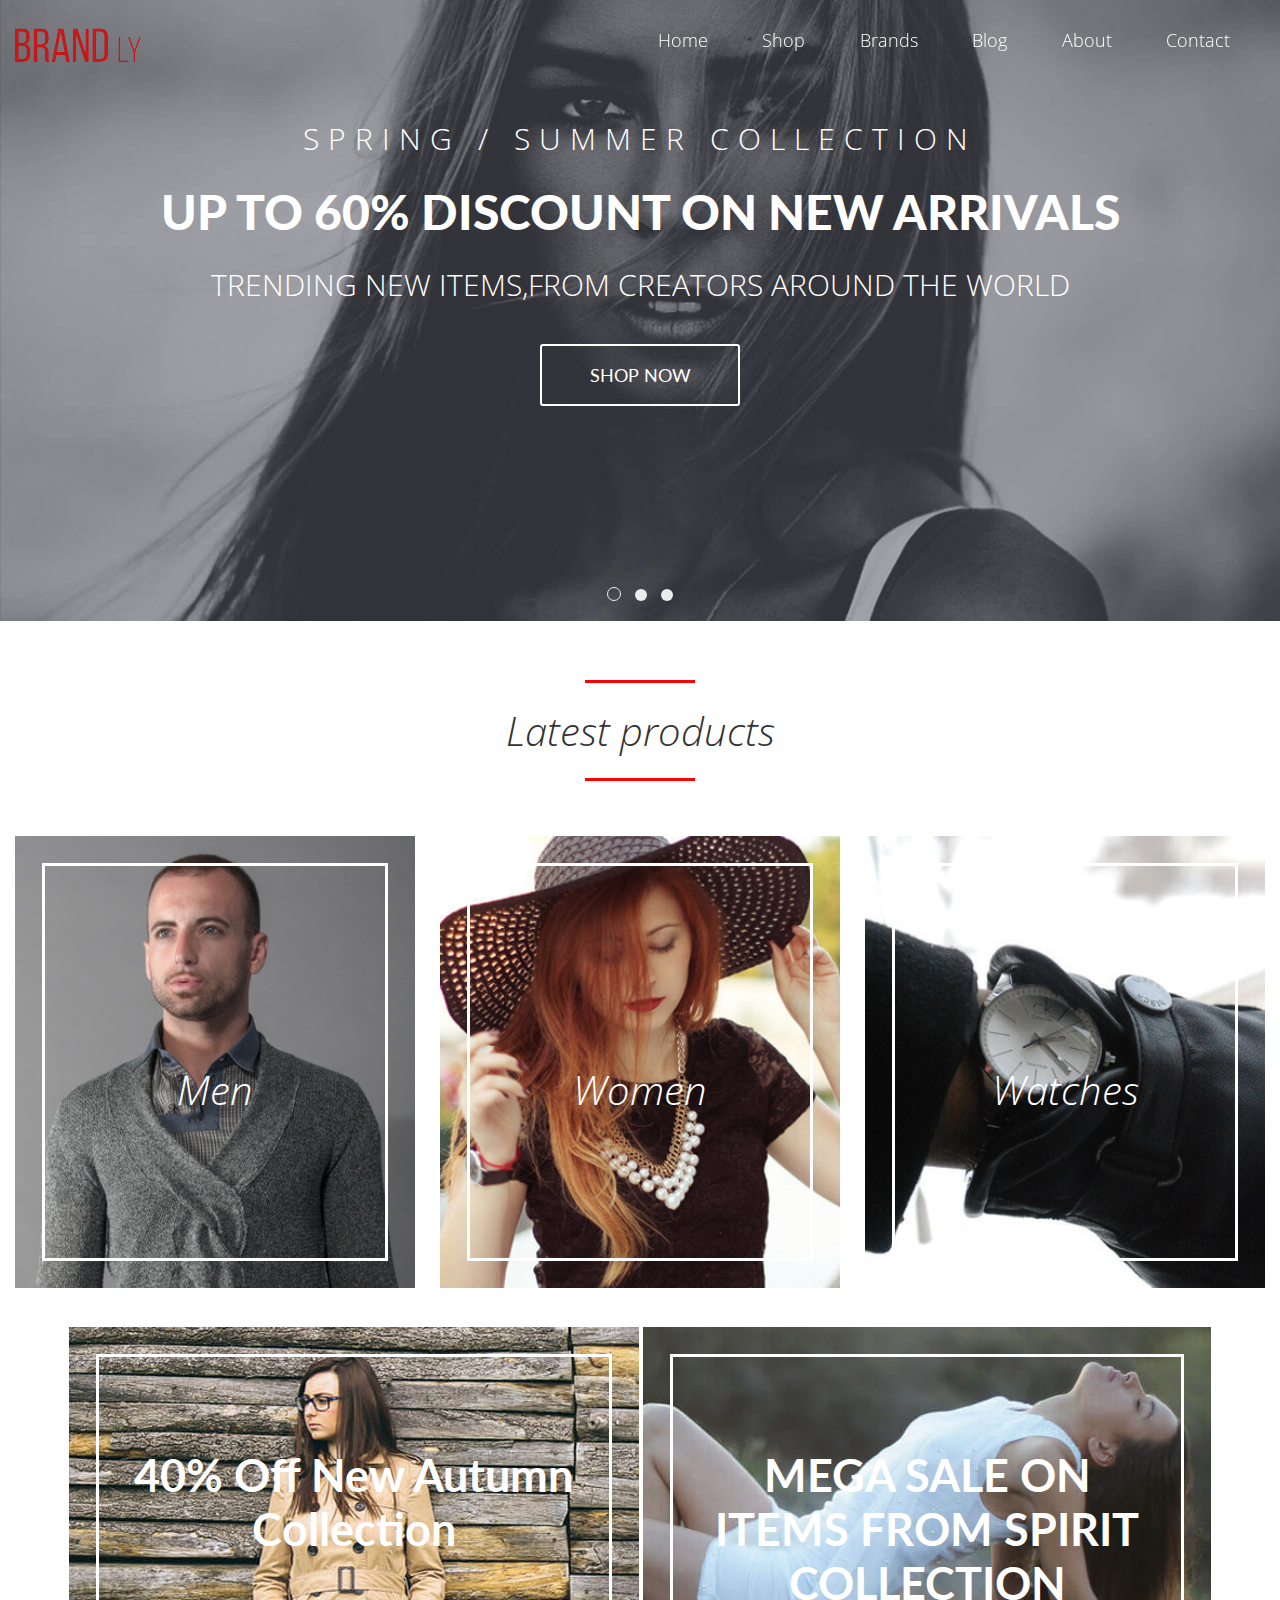
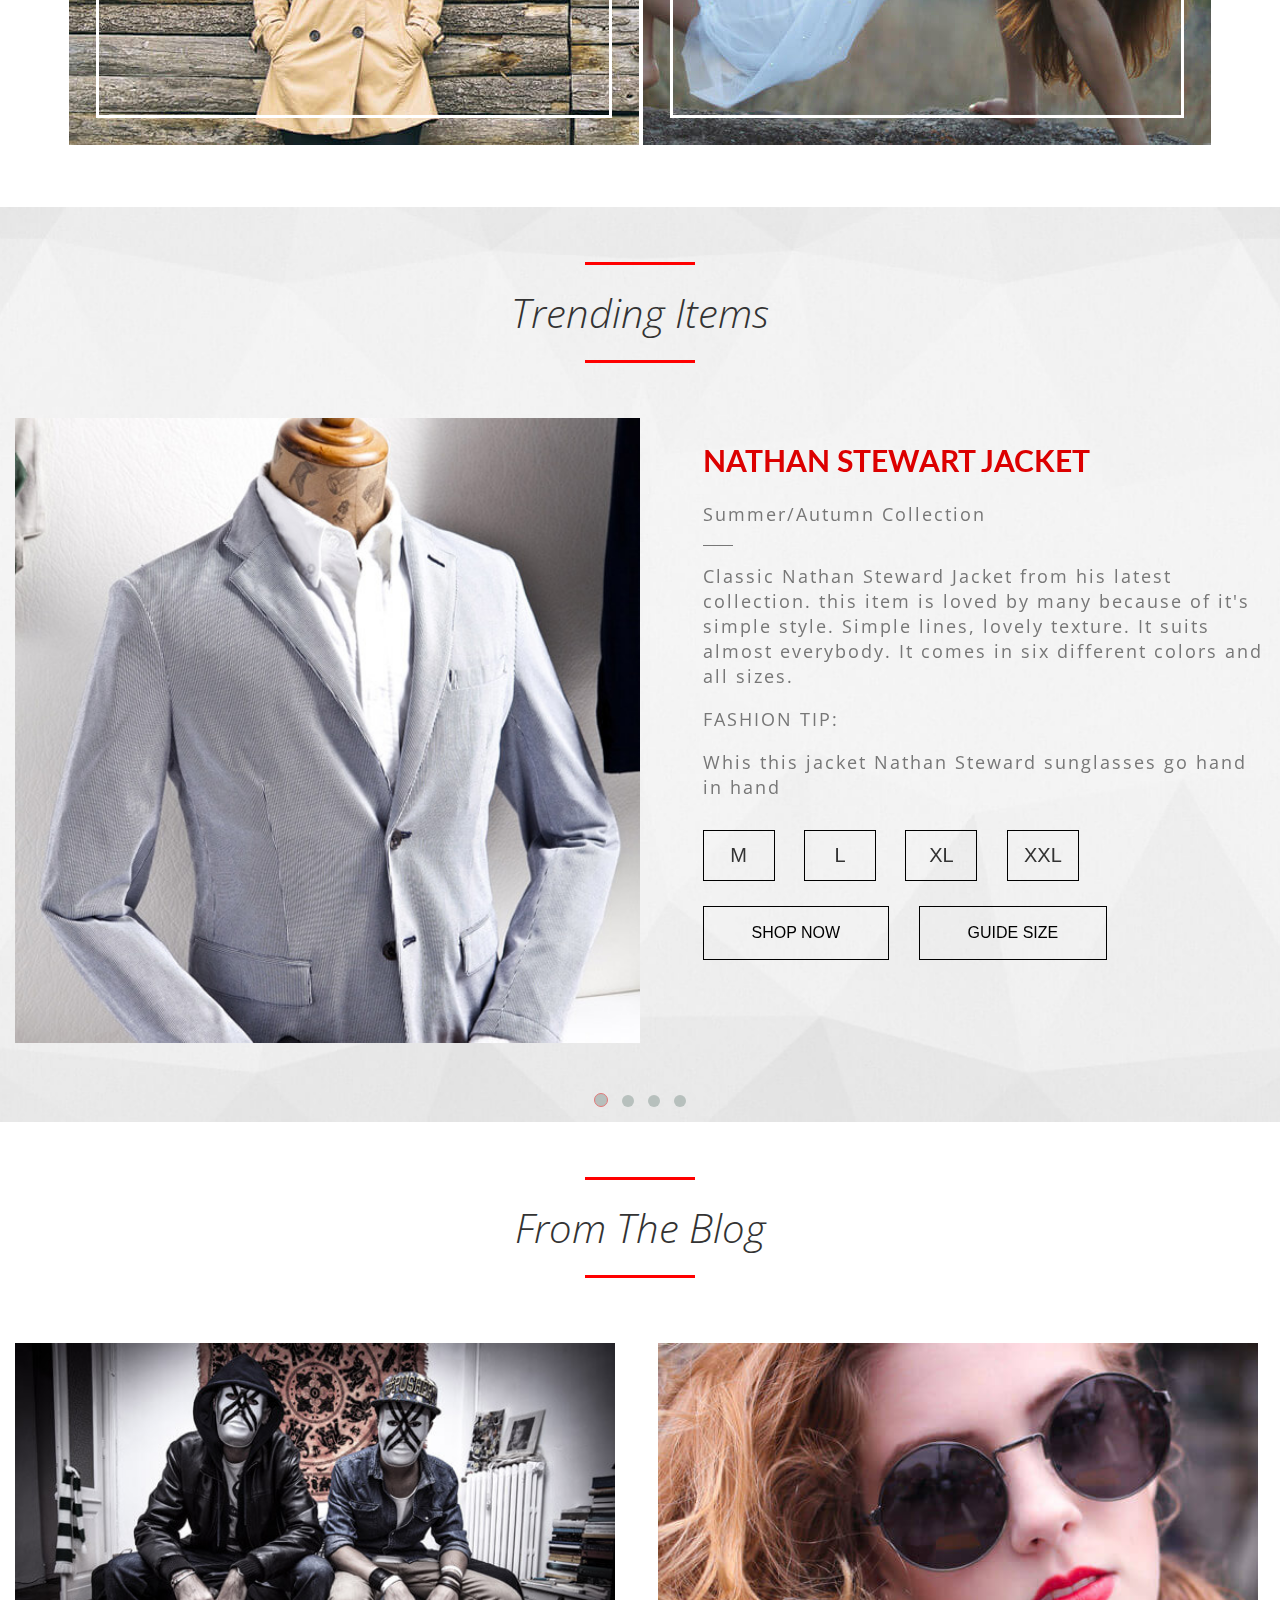
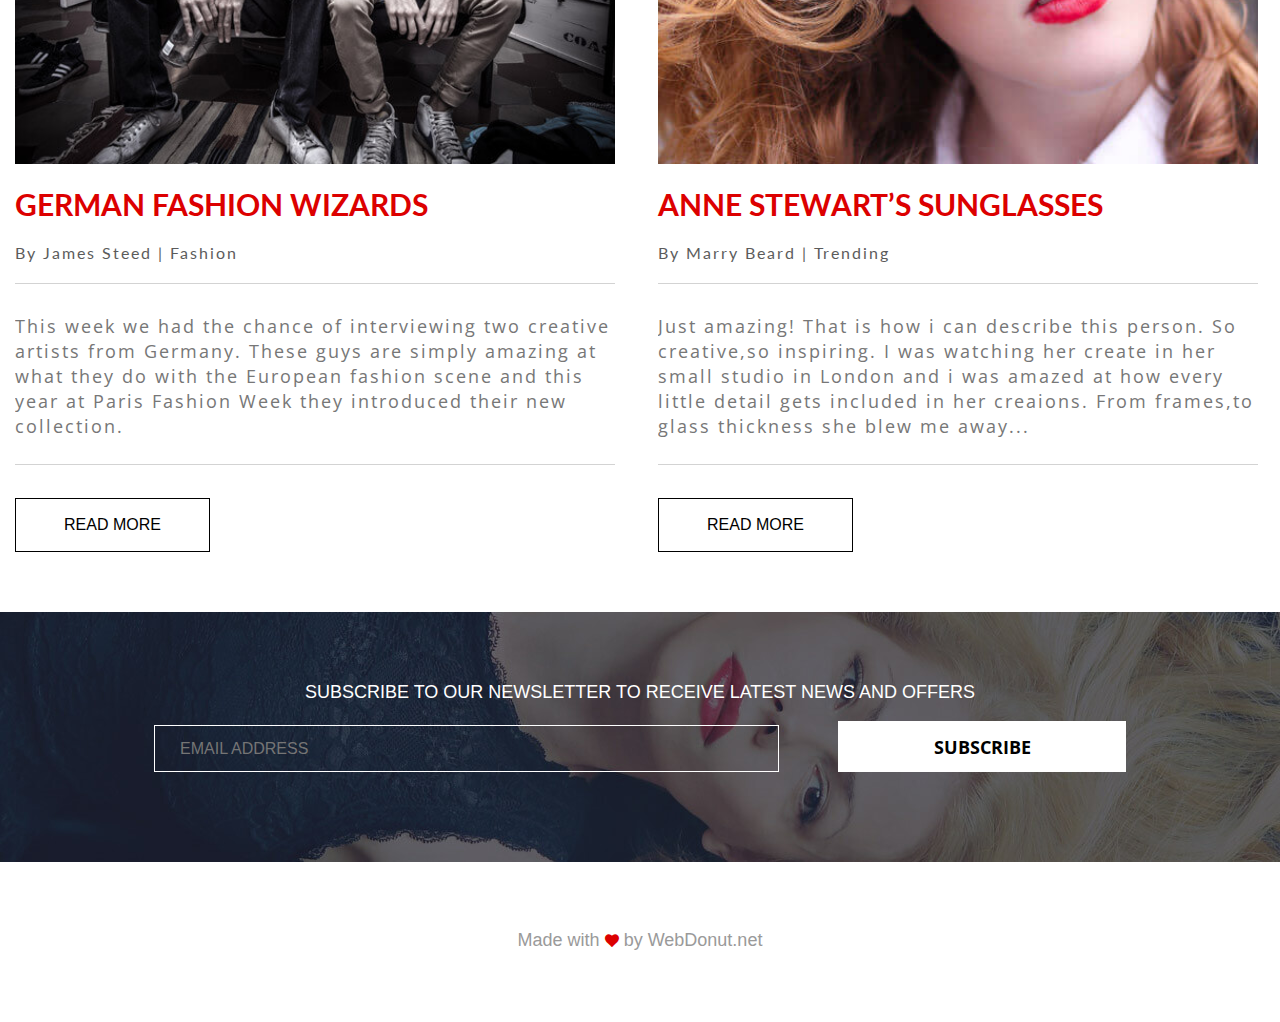
==== commit dff539a1: "html's done" ====
--- a/index.html
+++ b/index.html
@@ -11,7 +11,7 @@
     <link rel="stylesheet" href="css/owl.carousel.css">
     <link rel="stylesheet" href="font/flaticon.css">
     <link rel="stylesheet" href="css/style.css">
-    <script src="https://ajax.googleapis.com/ajax/libs/jquery/2.2.0/jquery.min.js"></script>
+
 </head>
 <body>
     <header>
@@ -40,8 +40,7 @@
        </div>
         <div id="owl-demo" class="owl-carousel owl-theme  top-slider">
             <div class="item">
-                <img src="images/banner.jpg">
-
+                <img src="images/banner.jpg" alt="banner_the-firsrt">
                     <div class="info">
                         <div class="container">
                 <div class="SS_Collect">
@@ -58,8 +57,7 @@
         </div>
             </div>
             <div class="item">
-                <img src="images/banner-2.jpg">
-
+                <img src="images/banner-2.jpg" alt="banner_the-second">
                     <div class="info">
                         <div class="container">
                         <div class="SS_Collect">
@@ -76,10 +74,9 @@
                 </div>
             </div>
             <div class="item">
-                <img src="images/banner-3.jpg">
+                <img src="images/banner-3.jpg" alt="banner_the-third">
                 <div class="info">
-                <div class="container">
-
+                    <div class="container">
                         <div class="SS_Collect">
                             <h4>Spring / Summer Collection</h4>
                         </div>
@@ -296,7 +293,7 @@
         <div class="subscribe">
             <div class="container">
                 <p>SUBSCRIBE TO OUR NEWSLETTER TO RECEIVE LATEST NEWS AND OFFERS</p>
-                <input type="email" id="sub-email">
+                <input type="email" id="sub-email" title="email">
                 <button type="submit">SUBSCRIBE</button>
             </div>
         </div>
@@ -306,28 +303,25 @@
             <p>Made with<span class="glyph-icon flaticon-favorite"></span>by WebDonut.net</p>
         </div>
     </footer>
-
+    <script src="https://ajax.googleapis.com/ajax/libs/jquery/2.2.0/jquery.min.js"></script>
     <script src="js/slick.min.js" type="text/javascript"></script>
     <script src="js/owl.carousel.min.js" type="text/javascript"></script>
 <script>
     $(document).ready(function() {
-                $(".owl-carousel").owlCarousel({
-                    //  autoPlay: 3000, //Set AutoPlay to 3 seconds
-                    items : 1,
-                    itemsDesktop : [1199,1],
-                    itemsDesktopSmall : [979,1],
-                    navigation : true, // Show next and prev buttons
-                    slideSpeed : 300,
-                    paginationSpeed : 400,
-                    singleItem:true
-
+    $(".owl-carousel").owlCarousel({
+        //  autoPlay: 3000, //Set AutoPlay to 3 seconds
+        items : 1,
+        itemsDesktop : [1199,1],
+        itemsDesktopSmall : [979,1],
+        navigation : true, // Show next and prev buttons
+        slideSpeed : 300,
+        paginationSpeed : 400,
+        singleItem:true
         });
         // adding placeholder
                 (function($) {
                     $('#sub-email').attr('placeholder','EMAIL ADDRESS');
                 })(jQuery);
-
-
             });
 
     // change top menu
@@ -352,8 +346,6 @@
         });
         }
     });
-
-
 </script>
     </body>
 </html>--- a/css/style.css
+++ b/css/style.css
@@ -59,14 +59,14 @@
     float: right;
     width: 70%;
 }
-ul.menu.top{
+.menu.top{
     margin: 0;
     padding-left: 0;
 }
-ul.menu.top li {
+.menu.top li {
     display: inline;
 }
-ul.menu.top li a{
+.menu.top li a{
     padding-left: 73px;
     font-family: 'Open Sans', sans-serif;
     font-size: 18px;
@@ -400,7 +400,7 @@
     margin: 18px 0;
 }
 
-/* subscrib block */
+/* subscribe block */
 .subscribe {
     clear: both;
     height: 250px;
@@ -676,6 +676,7 @@
     }
 	.block-title h3 {
 		margin:10px 0;
+        font-size: 32px;
 	}
     .latest-products figure.product,
 	.collect figure.product,
